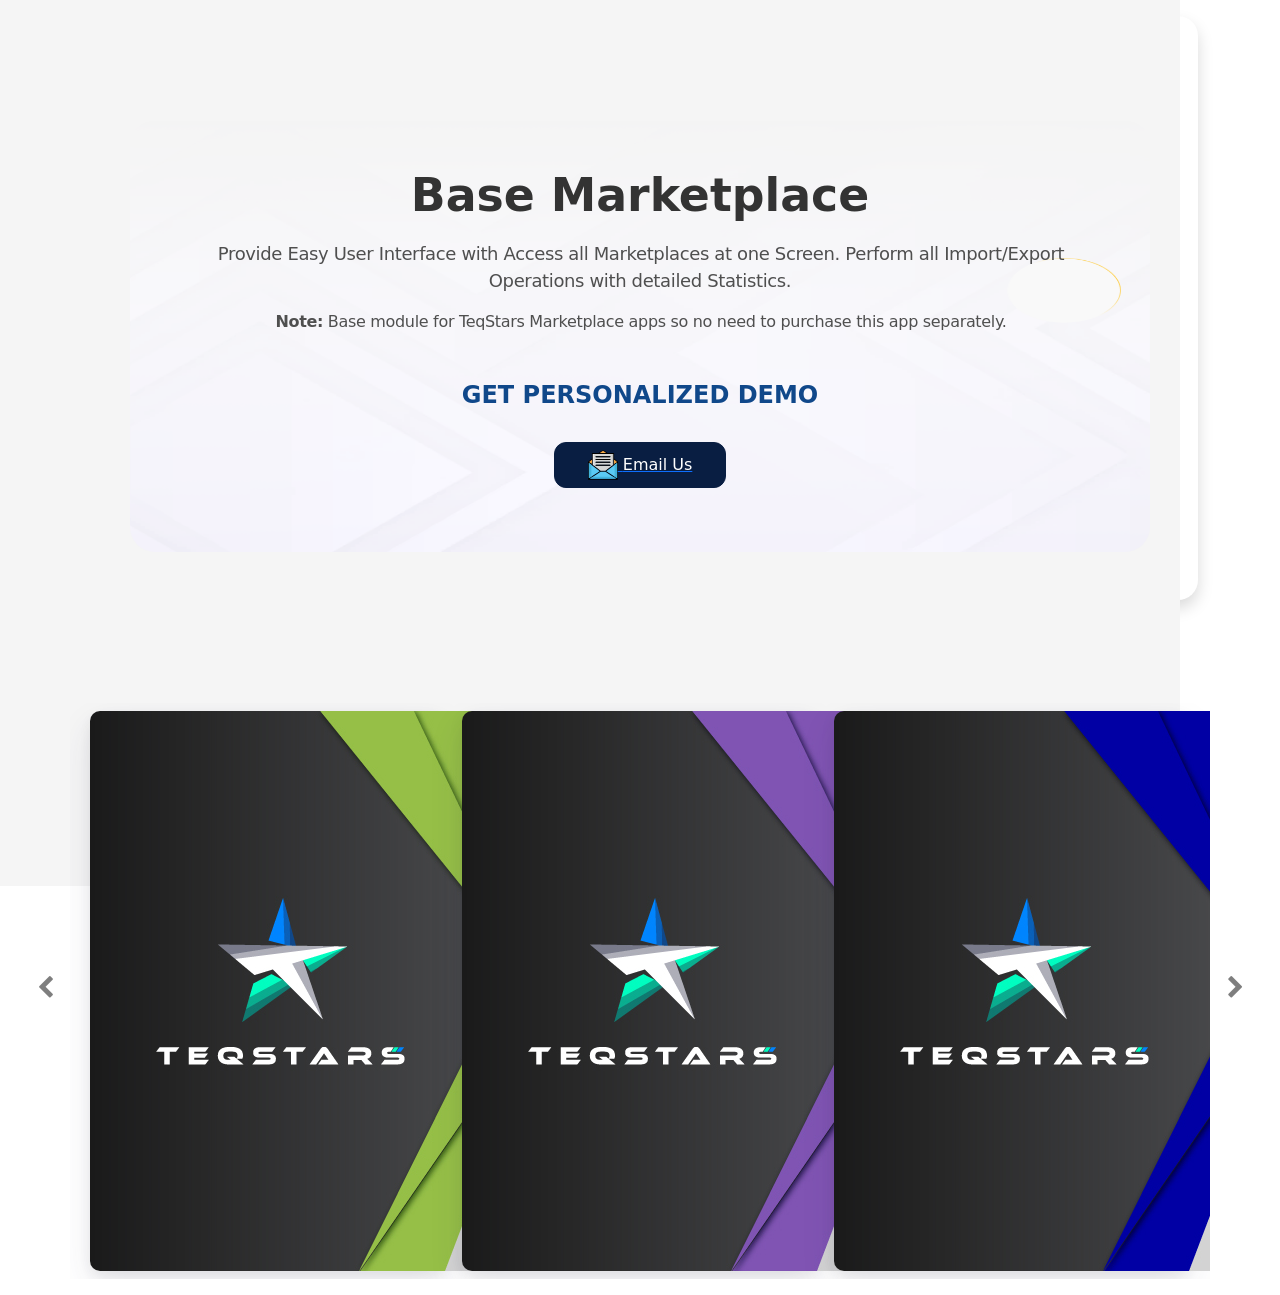
==== custom_addons/base_marketplace/static/description/index.html @ af88fff1 "base_marketpace eklendi" ====
<!DOCTYPE html>
<html lang="en">

    <head>
        <title>Base Marketplace By TeqStars</title>
        <meta charset="utf-8">
        <meta content="width=device-width, initial-scale=1" name="viewport">
        <link href="https://fonts.googleapis.com" rel="preconnect">
        <link crossorigin href="https://fonts.gstatic.com" rel="preconnect">
        <link href="https://fonts.googleapis.com/css2?family=Inter:wght@300;400;500;600;700&display=swap"
              rel="stylesheet">
        <link rel="stylesheet"
              href="https://cdnjs.cloudflare.com/ajax/libs/font-awesome/4.7.0/css/font-awesome.min.css">
        <link href="css/bootstrap.min.css" rel="stylesheet">
    </head>

    <body>
        <section class="py-3" style="background-color: #fff;">

            <!-- Set background color-->
            <div class="position-absolute d-none d-lg-block"
                 style="background-color:#f5f5f5; width:100vw; height:100%; margin-left:calc((1080px - 100vw) / 2); margin-top:-30px">
            </div>

            <div class="container">
                <div class="px-md-5 py-md-4 p-2 mb-4 bg-white shadow "
                     style="border-radius: 20px; font-family: 'system-ui';">
                    <div class="text-center">
                        <img src="./img/teqstars_odoo.svg"
                             class="img-fluid"
                             style="max-width:330px;">
                    </div>

                    <div class="position-relative mb-4" style="border-radius: 10px;">
                        <img alt="" class="w-100 h-100 position-absolute img-fluid left_0" loading="lazy"
                             src="img/bg-1.png" style="border-radius: 25px"/>
                        <div class="p-lg-5 p-3 position-relative">
                            <div class="row py-4 py-lg-0">
                                <div class="col-md-12">
                                    <h1 style="font-family: 'system-ui'; font-style: normal; font-weight: bold;word-wrap: break-word; font-size: 48px; line-height: 120%;text-align: center; text-transform: capitalize; font-size: calc(2.06rem + 1vw); ">
                                        <span style="color: #333333; font-size: calc(2.06rem + 1vw);">Base Marketplace</span>
                                    </h1>
                                </div>
                                <div class="col-md-12 py-2">
                                    <p style="font-family: system-ui; font-weight: 500; font-size: 18px; line-height: 150% !important;  text-align: center; letter-spacing: -0.02em; text-indent: 2px; color: #4F4F4F;">
                                        Provide Easy User Interface with Access all Marketplaces at one Screen. Perform all Import/Export Operations
                                        with detailed Statistics.
                                    </p>
                                    <p style="font-family: system-ui; font-weight: 500; font-size: 16px; line-height: 150% !important;  text-align: center; letter-spacing: -0.02em; text-indent: 2px; color: #4F4F4F;">
                                        <strong>Note:</strong> Base module for TeqStars Marketplace apps so no need to purchase this app separately.
                                    </p>
                                </div>

                                <div class="col-md-12 py-2">
                                    <h4 style="color:#10488A; font-family: 'system-ui'; font-weight:600; text-align:center; opacity:1; margin:15px 0 16px">
                                        GET PERSONALIZED DEMO
                                    </h4>
                                </div>
                                <div class="col-md-12 py-2 text-center ">
                                    <a href="mailto:sales@teqstars.com?subject=Base Marketplace - 19"
                                       target="_blank"
                                       style="background-color:#091E42; border-radius:12px; display:inline-block; padding:7px 33px; border:1px solid #091E42"
                                       class="mx-1 mb-2 deep-1 deep_hover">
                                        <img class="img" style="width:30px" src="img/email.svg">
                                        <span class="pl-2" style="color:#fff; font-size:16px; vertical-align:middle">
                                            Email Us
                                        </span>
                                    </a>
                                    <!--<a href="skype:live:.cid.3745956e2833ccec?chat" target="_blank"
                                       style="background-color:#091E42; border-radius:12px; display:inline-block; padding:7px 33px; border:1px solid #091E42"
                                       class="mx-1 mb-2 deep-1 deep_hover">
                                        <img class="img" style="width:27px" src="img/skype.svg">
                                        <span class="pl-2" style="color:#fff; font-size:16px; vertical-align:middle">
                                            Skype Us
                                        </span>
                                    </a>-->
                                </div>
                            </div>
                        </div>
                    </div>
                </div>
                <h2 style="font-family: 'system-ui'; font-style: normal; font-weight: bold;word-wrap: break-word; font-size: 48px; line-height: 120%;text-align: center; text-transform: capitalize; font-size: calc(2.06rem + 1vw); "
                    class="text-center mt-4 mb-4">
                    <span style="color: #333333; font-size: calc(2.06rem + 1vw);">Suggested Apps</span>
                </h2>
                <div id="demo" class="row carousel slide mt64 mb32" data-ride="carousel">
                    <div class="carousel-inner">
                        <div class="carousel-item active" style="min-height: 0px;">
                            <div class="col-xs-12 col-sm-4 col-md-4 p-2" style="float: left;">
                                <a href="https://apps.odoo.com/apps/modules/17.0/shopify/" target="_blank">
                                    <div style="box-shadow: 0 15px 35px rgba(50, 50, 93, 0.1), 0 5px 15px rgba(0, 0, 0, 0.07);border-radius: 10px;">
                                        <img class="oe_picture img-rounded" style="border-radius:10px;"
                                             src="slideshow/shopify_banner.jpg">
                                    </div>
                                </a>
                            </div>
                            <div class="col-xs-12 col-sm-4 col-md-4 p-2" style="float: left;">
                                <a href="https://apps.odoo.com/apps/modules/18.0/woocommerce/" target="_blank">
                                    <div style="box-shadow: 0 15px 35px rgba(50, 50, 93, 0.1), 0 5px 15px rgba(0, 0, 0, 0.07);border-radius: 10px;">
                                        <img class="oe_picture img-rounded"
                                             style="border-radius:10px;"
                                             src="slideshow/woo_banner.jpg">
                                    </div>
                                </a>
                            </div>
                            <div class="col-xs-12 col-sm-4 col-md-4 p-2" style="float: left;">
                                <a href="https://apps.odoo.com/apps/modules/17.0/bol/"
                                   target="_blank">
                                    <div style="box-shadow: 0 15px 35px rgba(50, 50, 93, 0.1), 0 5px 15px rgba(0, 0, 0, 0.07);border-radius: 10px;">
                                        <img class="oe_picture img-rounded"
                                             style="border-radius:10px;"
                                             src="slideshow/bol_banner.jpg">
                                    </div>
                                </a>
                            </div>
                        </div>
                        <div class="carousel-item" style="min-height: 0px;">
                            <div class="col-xs-12 col-sm-4 col-md-4 p-2" style="float: left;">
                                <a href="https://www.odoo.com/apps/modules/18.0/mailchimp/" target="_blank">
                                    <div style="box-shadow: 0 15px 35px rgba(50, 50, 93, 0.1), 0 5px 15px rgba(0, 0, 0, 0.07);border-radius: 10px;">
                                        <img class="oe_picture img-rounded" style="border-radius:10px;"
                                             src="slideshow/mailchimp_odoo.jpg">
                                    </div>
                                </a>
                            </div>
                            <div class="col-xs-12 col-sm-4 col-md-4 p-2" style="float: left;">
                                <a href="https://www.odoo.com/apps/modules/17.0/ponto_ts/" target="_blank">
                                    <div style="box-shadow: 0 15px 35px rgba(50, 50, 93, 0.1), 0 5px 15px rgba(0, 0, 0, 0.07);border-radius: 10px;">
                                        <img class="oe_picture img-rounded" style="border-radius:10px;"
                                             src="slideshow/ponto_odoo.png">
                                    </div>
                                </a>
                            </div>
                            <div class="col-xs-12 col-sm-4 col-md-4 p-2" style="float: left;">
                                <a href="https://www.odoo.com/apps/modules/18.0/taxjar_integration_ts/" target="_blank">
                                    <div style="box-shadow: 0 15px 35px rgba(50, 50, 93, 0.1), 0 5px 15px rgba(0, 0, 0, 0.07);border-radius: 10px;">
                                        <img class="oe_picture img-rounded"
                                             style="border-radius:10px;"
                                             src="slideshow/taxjar_odoo.jpg">
                                    </div>
                                </a>
                            </div>
                        </div>
                    </div>

                    <!-- Left and right controls -->
                    <a class="carousel-control-prev" href="#demo" data-bs-slide="prev"
                       style="left:-25px;width: 0px;color: #000;">
                        <span class="carousel-control-prev-icon">
                            <i class="fa fa-chevron-left"
                               style="font-size:24px"></i>
                        </span>
                    </a>
                    <a class="carousel-control-next" href="#demo" data-bs-slide="next"
                       style="right:-25px;width: 0px;color: #000;">
                        <span class="carousel-control-next-icon">
                            <i class="fa fa-chevron-right"
                               style="font-size:24px"></i>
                        </span>
                    </a>
                </div>
            </div>
        </section>

        <script src="js/jquery.slim.min.js"></script>
        <script src="js/popper.min.js"></script>
        <script src="js/bootstrap.bundle.min.js"></script>
    </body>

</html>
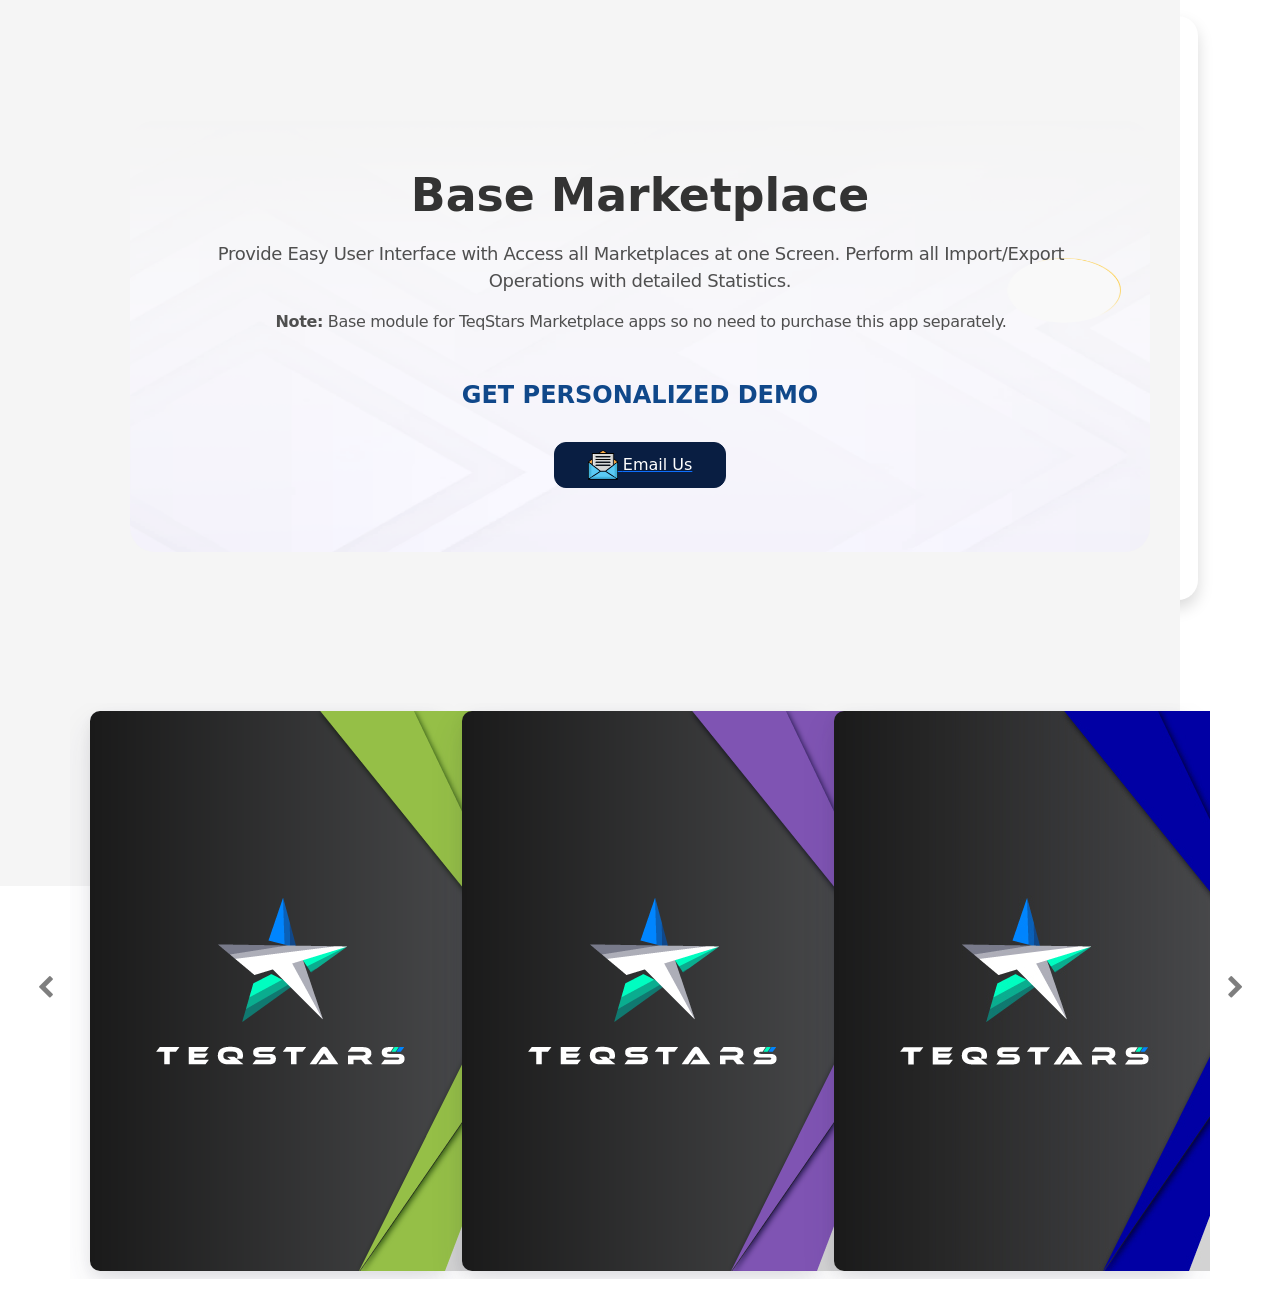
==== commit dbebe052: "base update" ====
--- a/custom_addons/base_marketplace/static/description/index.html
+++ b/custom_addons/base_marketplace/static/description/index.html
@@ -87,24 +87,24 @@
                     <div class="carousel-inner">
                         <div class="carousel-item active" style="min-height: 0px;">
                             <div class="col-xs-12 col-sm-4 col-md-4 p-2" style="float: left;">
-                                <a href="https://apps.odoo.com/apps/modules/17.0/shopify/" target="_blank">
+                                <a href="https://apps.odoo.com/apps/modules/19.0/shopify/" target="_blank">
                                     <div style="box-shadow: 0 15px 35px rgba(50, 50, 93, 0.1), 0 5px 15px rgba(0, 0, 0, 0.07);border-radius: 10px;">
                                         <img class="oe_picture img-rounded" style="border-radius:10px;"
-                                             src="slideshow/shopify_banner.jpg">
+                                             src="slideshow/shopify_odoo.png">
                                     </div>
                                 </a>
                             </div>
                             <div class="col-xs-12 col-sm-4 col-md-4 p-2" style="float: left;">
-                                <a href="https://apps.odoo.com/apps/modules/18.0/woocommerce/" target="_blank">
+                                <a href="https://apps.odoo.com/apps/modules/19.0/woocommerce/" target="_blank">
                                     <div style="box-shadow: 0 15px 35px rgba(50, 50, 93, 0.1), 0 5px 15px rgba(0, 0, 0, 0.07);border-radius: 10px;">
                                         <img class="oe_picture img-rounded"
                                              style="border-radius:10px;"
-                                             src="slideshow/woo_banner.jpg">
+                                             src="slideshow/woo_banner.png">
                                     </div>
                                 </a>
                             </div>
                             <div class="col-xs-12 col-sm-4 col-md-4 p-2" style="float: left;">
-                                <a href="https://apps.odoo.com/apps/modules/17.0/bol/"
+                                <a href="https://apps.odoo.com/apps/modules/19.0/bol/"
                                    target="_blank">
                                     <div style="box-shadow: 0 15px 35px rgba(50, 50, 93, 0.1), 0 5px 15px rgba(0, 0, 0, 0.07);border-radius: 10px;">
                                         <img class="oe_picture img-rounded"
@@ -116,27 +116,27 @@
                         </div>
                         <div class="carousel-item" style="min-height: 0px;">
                             <div class="col-xs-12 col-sm-4 col-md-4 p-2" style="float: left;">
-                                <a href="https://www.odoo.com/apps/modules/18.0/mailchimp/" target="_blank">
+                                <a href="https://www.odoo.com/apps/modules/19.0/bigcommerce_ts/" target="_blank">
                                     <div style="box-shadow: 0 15px 35px rgba(50, 50, 93, 0.1), 0 5px 15px rgba(0, 0, 0, 0.07);border-radius: 10px;">
                                         <img class="oe_picture img-rounded" style="border-radius:10px;"
-                                             src="slideshow/mailchimp_odoo.jpg">
+                                             src="slideshow/bigcommerce_odoo.png">
                                     </div>
                                 </a>
                             </div>
                             <div class="col-xs-12 col-sm-4 col-md-4 p-2" style="float: left;">
-                                <a href="https://www.odoo.com/apps/modules/17.0/ponto_ts/" target="_blank">
+                                <a href="https://www.odoo.com/apps/modules/19.0/etsy_ts/" target="_blank">
                                     <div style="box-shadow: 0 15px 35px rgba(50, 50, 93, 0.1), 0 5px 15px rgba(0, 0, 0, 0.07);border-radius: 10px;">
                                         <img class="oe_picture img-rounded" style="border-radius:10px;"
-                                             src="slideshow/ponto_odoo.png">
+                                             src="slideshow/etsy_odoo.png">
                                     </div>
                                 </a>
                             </div>
                             <div class="col-xs-12 col-sm-4 col-md-4 p-2" style="float: left;">
-                                <a href="https://www.odoo.com/apps/modules/18.0/taxjar_integration_ts/" target="_blank">
+                                <a href="https://www.odoo.com/apps/modules/19.0/mirakl/" target="_blank">
                                     <div style="box-shadow: 0 15px 35px rgba(50, 50, 93, 0.1), 0 5px 15px rgba(0, 0, 0, 0.07);border-radius: 10px;">
                                         <img class="oe_picture img-rounded"
                                              style="border-radius:10px;"
-                                             src="slideshow/taxjar_odoo.jpg">
+                                             src="slideshow/mirakl_banner.png">
                                     </div>
                                 </a>
                             </div>
